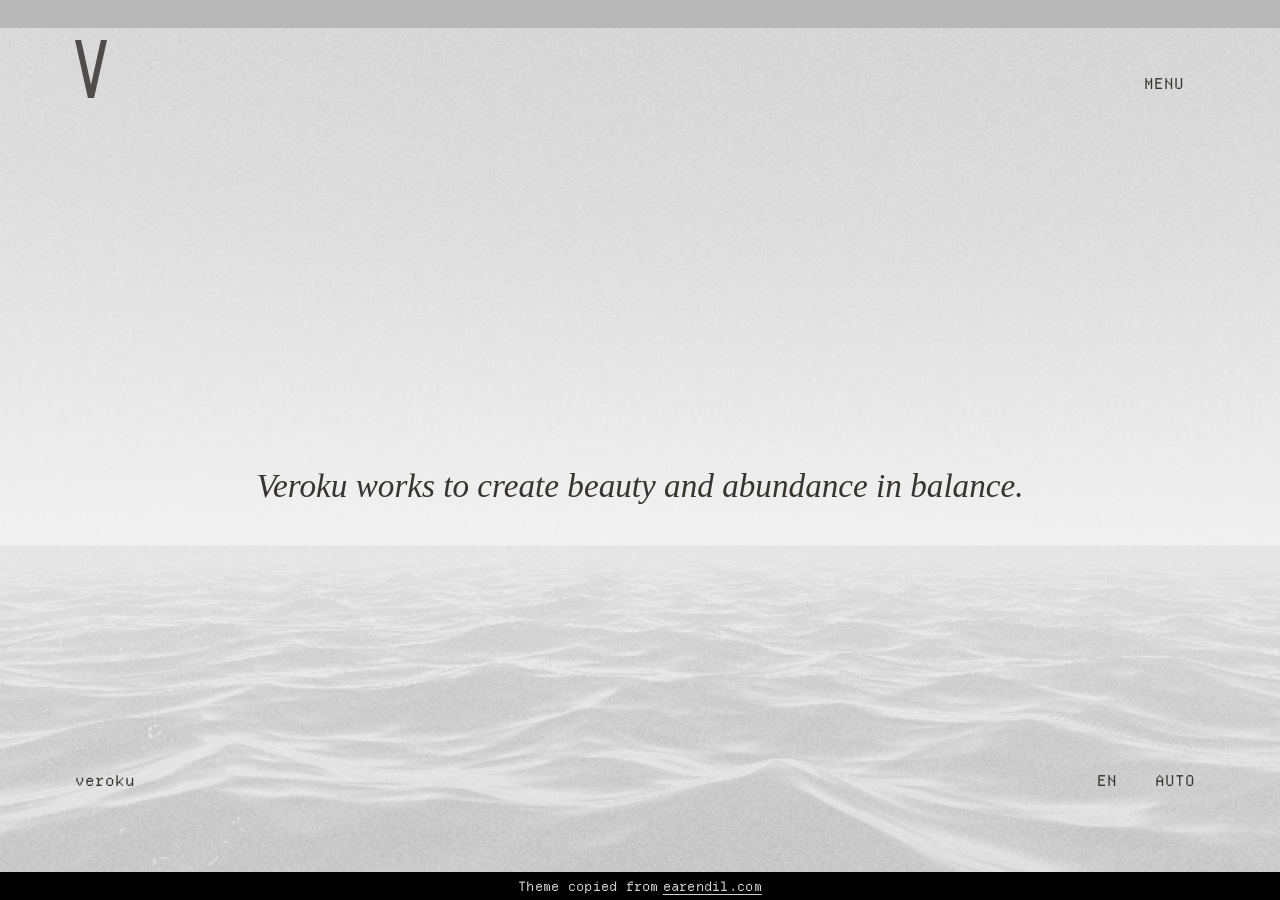
==== index.html @ 732ce43f "Veroku website, ready for veroku.net Static site built on the earendil.com theme (credited in the bo" ====
<!DOCTYPE html>
<html lang="en" dir="ltr">
<head>
  <meta charset="UTF-8">
  <meta name="viewport" content="width=device-width, initial-scale=1.0">
  
    
      
    
  

  
  
  <title>Veroku</title>
  

  
  
  
  
  <meta name="description" content="Veroku, denge içerisinde güzellik ve bolluk oluşturmaya çalışır.">

  <!-- Open Graph -->
  <meta property="og:type" content="website">
  <meta property="og:site_name" content="Veroku">
  <meta property="og:title" content="Veroku">
  <meta property="og:description" content="Veroku, denge içerisinde güzellik ve bolluk oluşturmaya çalışır.">
  <meta property="og:url" content="https:&#x2f;&#x2f;veroku.net&#x2f;">
  

  <!-- Twitter Card -->
  <meta name="twitter:card" content="summary">
  <meta name="twitter:title" content="Veroku">
  <meta name="twitter:description" content="Veroku, denge içerisinde güzellik ve bolluk oluşturmaya çalışır.">
  <link rel="icon" type="image/x-icon" sizes="16x16 32x32" href="/static/favicon/favicon.ico">
  <link rel="icon" type="image/svg+xml" sizes="any" href="/static/favicon/square.svg">
  <link rel="icon" type="image/x-icon" sizes="16x16 32x32" media="(prefers-color-scheme: dark)" href="/static/favicon/favicon-dark.ico">
  <link rel="apple-touch-icon" sizes="180x180" href="/static/favicon/apple-touch-icon.png">
  <link rel="preload" href="/static/fonts/DepartureMono-Regular.woff2" as="font" type="font/woff2" crossorigin>
  <link rel="stylesheet" href="/static/fonts/departure-mono.css">
  <link rel="stylesheet" href="/static/styles.css">
  <link rel="preload" href="/static/paper.png" as="image">
  <link rel="preload" href="/static/paper-dark.png" as="image">
</head>
<body hx-boost="true" hx-ext="head-support" hx-select="div.page" hx-target="div.page" hx-swap="outerHTML swap:220ms" class="">
  <!-- Paint the white source logo with the shared light-theme text color. -->
  <svg class="svg-definitions" width="0" height="0" aria-hidden="true" focusable="false">
    <defs>
      <filter id="logo-day-color" color-interpolation-filters="sRGB">
        <feFlood flood-color="var(--color-text-day)" result="day-color"></feFlood>
        <feComposite in="day-color" in2="SourceAlpha" operator="in"></feComposite>
      </filter>
    </defs>
  </svg>

  <!-- Background layer -->
  <canvas id="canvas"></canvas>
  
  <!-- Shared frame for page content and the four pieces of site chrome. -->
  <div class="site-frame">
    <header class="site-header">
      <a href="/" class="center-logo" dir="ltr">
        <img class="main-logo" id="logo" src="/static/veroku-mark.svg" alt="Veroku">
      </a>

      <nav class="top-nav" dir="ltr" data-site-menu aria-label="Primary navigation" data-i18n-aria="common.aria.primaryNav">
        <div class="menu-trigger">
          <button class="menu-trigger-toggle" type="button" aria-expanded="false" aria-controls="site-menu-links" aria-label="Open menu" data-i18n-aria="common.aria.openMenu">
            <span class="menu-label" data-i18n="common.nav.menu">MENU</span>
          </button>
        </div>
        <div class="menu-links" id="site-menu-links" hidden>
          <div class="menu-link-group">
            <a class="nav-link" href="/purpose/" data-i18n="common.nav.purpose">Mission</a>
            <a class="nav-link" href="/values/" data-i18n="common.nav.values">Values</a>
          </div>
        </div>
      </nav>
    </header>

    <!-- Page content layer -->
    <div class="page" hx-history-elt data-page-type="home">
      
  <section class="home-hero" aria-label="Veroku hero" data-i18n-aria="common.aria.hero">
    <p class="home-hero-text" data-i18n="common.home.tagline">Veroku works to create beauty and abundance in balance.</p>
  </section>

    </div>

    <footer class="site-footer-bar">
      <div id="site-footer" dir="ltr" data-i18n="common.site.footer">veroku</div>

      <div class="bottom-controls" dir="ltr">
        <div id="lang-picker" class="lang-picker">
          <button id="lang-toggle" type="button" aria-label="Change language" data-i18n-aria="common.aria.changeLanguage" aria-expanded="false" aria-haspopup="listbox">
            <span class="lang-current">EN</span>
          </button>
          <ul id="lang-menu" class="lang-menu" role="listbox" aria-label="Select language" data-i18n-aria="common.aria.selectLanguage" hidden></ul>
        </div>
        <button id="theme-toggle" type="button" aria-label="Toggle color theme"><span class="value"></span></button>
      </div>
    </footer>
  </div>

  <div class="theme-credit" dir="ltr">Theme copied from <a href="https://earendil.com" target="_blank" rel="noopener noreferrer">earendil.com</a></div>

  <script src="/static/htmx-bundle.min.js"></script>
  <script>
    htmx.config.scrollIntoViewOnBoost = false;

    function htmxFallbackToNative(evt) {
      var path = evt.detail?.pathInfo?.requestPath || evt.detail?.requestConfig?.path;
      if (path) {
        window.location.href = path;
      }
    }

    htmx.on('htmx:sendError', htmxFallbackToNative);
    htmx.on('htmx:swapError', htmxFallbackToNative);
    htmx.on('htmx:responseError', htmxFallbackToNative);

    var isContentPageSwap = false;

    // htmx swaps DOM but does not restore scroll on back/forward, so a blanket
    // scrollTo(0,0) on every swap would yank a reader from the middle of a long
    // post back to the top when they press Back. Remember each page's scroll
    // offset and restore it on history-driven swaps; forward navigation resets
    // to the top.
    var scrollMemory = {};
    var pendingHistoryPath = null;

    function pathKey(url) {
      try { return new URL(url, location.href).pathname; }
      catch (err) { return url; }
    }

    function captureScroll() {
      scrollMemory[pathKey(window.location.href)] = window.scrollY;
    }

    function responseHasContentPage(response) {
      if (typeof response !== 'string') return false;
      var responseDocument = new DOMParser().parseFromString(response, 'text/html');
      return !!responseDocument.querySelector('.content-page');
    }

    function configurePageSwap(response, swapDetail) {
      var currentPage = document.querySelector('.page');
      isContentPageSwap = !!(
        currentPage &&
        currentPage.querySelector('.content-page') &&
        responseHasContentPage(response)
      );

      // During content-to-content navigation, only the content surface fades.
      // The page itself stays opaque so its background veil never flashes out.
      document.body.classList.toggle('content-page-swap', isContentPageSwap);

      if (isContentPageSwap && swapDetail) {
        swapDetail.swapOverride = 'outerHTML swap:150ms';
      }

      if (currentPage) {
        currentPage.classList.add('is-leaving');
      }
    }

    htmx.on('htmx:beforeSwap', function(event) {
      captureScroll();
      pendingHistoryPath = null;
      document.body.classList.add('skip-intro');
      configurePageSwap(event.detail.serverResponse, event.detail);
    });

    // History restores bypass beforeSwap, so apply the same content-page check.
    htmx.on('htmx:historyCacheHit', function(event) {
      captureScroll();
      pendingHistoryPath = pathKey(event.detail.path);
      configurePageSwap(event.detail.item && event.detail.item.content);
    });

    htmx.on('htmx:historyCacheMissLoad', function(event) {
      captureScroll();
      pendingHistoryPath = pathKey(event.detail.path);
      configurePageSwap(event.detail.response);
    });

    htmx.on('htmx:afterSwap', function() {
      var historyPath = pendingHistoryPath;
      pendingHistoryPath = null;
      if (historyPath !== null) {
        window.scrollTo(0, scrollMemory[historyPath] || 0);
      } else {
        window.scrollTo(0, 0);
      }
    });

    htmx.on('htmx:afterSettle', function() {
      var nextPage = document.querySelector('.page');
      if (nextPage) {
        nextPage.classList.remove('is-leaving');
        if (isContentPageSwap) {
          nextPage.classList.remove('is-entering');
          nextPage.classList.add('is-content-entering');
          nextPage.addEventListener('animationend', function(event) {
            if (event.target.closest('.content-surface') && event.animationName === 'contentPageEnter') {
              nextPage.classList.remove('is-content-entering');
            }
          });
        } else {
          nextPage.classList.remove('is-content-entering');
          nextPage.classList.add('is-entering');
          nextPage.addEventListener('animationend', function(event) {
            if (event.target === nextPage && event.animationName === 'pageEnter') {
              nextPage.classList.remove('is-entering');
            }
          });
        }
      }
      document.body.classList.remove('content-page-swap');
      if (window.i18n) {
        window.i18n.updateDOM();
      }
    });
  </script>
  <script src="/static/purify.min.js"></script>
  <script src="/static/i18n.js"></script>
  <script src="/static/script.js"></script>
</body>
</html>
---- static/fonts/departure-mono.css ----
/* Departure Mono Font */
@font-face {
  font-family: 'Departure Mono';
  src: url('/static/fonts/DepartureMono-Regular.woff2') format('woff2'),
       url('/static/fonts/DepartureMono-Regular.woff') format('woff'),
       url('/static/fonts/DepartureMono-Regular.otf') format('opentype');
  font-weight: 400;
  font-style: normal;
  font-display: swap;
}
---- static/styles.css ----
/* ==========================================================================
   Z-INDEX LAYERS
   0   - Canvas background
   10  - Center logo (behind page content)
   100 - Page content
   200 - Chrome (nav, footer, controls)
   210 - Dropdowns (lang menu)
   ========================================================================== */

* { margin: 0; padding: 0; }

:root {
  --mono-font: 'Departure Mono', 'SFMono-Regular', ui-monospace, monospace;
  --serif-font: Georgia, 'Times New Roman', serif;

  /* Primitive type scale. Components consume these shared steps instead of
     introducing page-specific pixel sizes. */
  --font-size-xs: 0.8125rem;
  --font-size-sm: 0.9375rem;
  --font-size-md: 1.0625rem;
  --font-size-lg: 1.25rem;
  --font-size-xl: 1.375rem;
  --font-size-2xl: 1.625rem;
  --font-size-3xl: 2.25rem;

  /* Semantic roles. Reading and display text scale continuously; interface
     and form text stay stable across viewport breakpoints. */
  --text-ui: var(--font-size-sm);
  --text-meta: var(--font-size-sm);
  --text-form: var(--font-size-sm);
  --text-body: var(--font-size-sm);
  --text-reading: clamp(1.125rem, 1.05rem + 0.375vw, 1.25rem);
  --text-title: var(--font-size-lg);
  --text-hero: clamp(1.25rem, 0.875rem + 1.5vw, 2.5rem);
  --leading-ui: 1.25;
  --leading-body: 1.6;
  --leading-tight: 1.15;

  /* The shader's home camera puts the horizon 39.4309% of the canvas height
     above its bottom edge. JavaScript replaces this fallback with the exact
     rendered pixel position and keeps it in sync while the camera moves. */
  --scene-horizon-from-bottom: 39.4309vh;
  --hero-horizon-gap: 2.5rem;

  --theme-transition-duration: 900ms;
  /* Exactly matches the shader's smoothstep easing. */
  --theme-transition-easing: cubic-bezier(0.333333, 0, 0.666667, 1);

  /* One responsive frame controls every outer alignment. Components should
     consume these tokens rather than introducing their own viewport offsets. */
  --frame-inline: 75px;
  --frame-block: 75px;
  --frame-content-top: calc(var(--frame-block) + 76px);
  --frame-content-bottom: calc(var(--frame-block) + 100px);
  --frame-chrome-fade: 40px;
  --chrome-surface: 250, 249, 246;
  --color-text-day: #353431;
}

@property --page-veil-r {
  syntax: '<number>';
  inherits: true;
  initial-value: 250;
}

@property --page-veil-g {
  syntax: '<number>';
  inherits: true;
  initial-value: 249;
}

@property --page-veil-b {
  syntax: '<number>';
  inherits: true;
  initial-value: 246;
}

@supports (height: 100dvh) {
  :root {
    --scene-horizon-from-bottom: 39.4309dvh;
  }
}

html, body {
  cursor: auto;
  background: #b8b8b8;
}

html {
  font-size: 100%;
  -webkit-text-size-adjust: 100%;
  text-size-adjust: 100%;
  overflow-x: hidden;
  overflow-x: clip;
}

body {
  min-height: 100vh;
  min-height: 100dvh;
  overflow-x: hidden;
  overflow-x: clip;
  font-family: var(--mono-font);
  font-size: var(--text-body);
  line-height: var(--leading-body);
}

.theme-night, .theme-night body {
  background: #1a1a1a;
}

.svg-definitions {
  position: absolute;
  overflow: hidden;
  pointer-events: none;
}

a {
  cursor: pointer;
}

a:hover {
  cursor: pointer;
}

.theme-night a {
  cursor: pointer;
}

.theme-night a:hover {
  cursor: pointer;
}

/* ==========================================================================
   LAYER 0: Canvas Background
   ========================================================================== */

/* Scoped to the shader canvas: other canvases (like the terminal recording
   player's) must not become hidden, fixed, full-viewport layers. */
#canvas {
  display: block;
  width: 100vw;
  height: 100vh;
  position: fixed;
  top: 0;
  left: 0;
  z-index: 0;
  image-rendering: auto;
  opacity: 0;
  transition: opacity 1000ms ease;
}

@supports (height: 100dvh) {
  #canvas {
    height: 100dvh;
  }
}

#canvas.shader-ready {
  opacity: 1; 
}

/* ==========================================================================
   SHARED SITE FRAME
   The page and both chrome rows share one parent and one set of gutters.
   ========================================================================== */

.site-frame {
  position: relative;
  min-height: 100vh;
  min-height: 100dvh;
  display: flex;
  flex-direction: column;
}

.site-header,
.site-footer-bar {
  direction: ltr;
  z-index: 200;
  box-sizing: border-box;
  display: flex;
  justify-content: flex-start;
  pointer-events: none;
}

.site-header {
  position: fixed;
  top: 0;
  left: 0;
  right: 0;
  align-items: flex-start;
  padding: var(--frame-block) var(--frame-inline) 0;
}

.site-footer-bar {
  position: fixed;
  bottom: 0;
  left: 0;
  right: 0;
  width: 100%;
  flex: 0 0 auto;
  align-items: center;
  padding: 0 var(--frame-inline) var(--frame-block);
}

.site-header > *,
.site-footer-bar > * {
  pointer-events: auto;
}

.site-header > .top-nav,
.site-footer-bar > .bottom-controls {
  margin-left: auto;
}

/* ==========================================================================
   LAYER 10: Center Logo
   ========================================================================== */

.center-logo {
  position: fixed;
  left: 50%;
  top: 50%;
  transform: translate(-50%, -50%);
  z-index: 10;
  display: block;
  text-decoration: none;
}

.main-logo {
  display: block;
  /* The centered lockup used to be wider than the emblem. Preserve roughly
     the same visual height now that every page uses the emblem-only asset. */
  width: 125px;
  max-width: 27vw;
  opacity: 0;
  transition: opacity 0.35s ease, filter 0.48s ease;
}

.loaded .main-logo,
.skip-intro .main-logo {
  opacity: 0.85;
}

body:has(.page[data-page-type="home"]) .center-logo,
body:has(.page[data-page-type="corner-logo"]) .center-logo {
  position: static;
  transform: none;
  flex: 0 0 auto;
  /* Optical exception: center the tall emblem on the first navigation row. */
  margin-block-start: -35px;
}

body:has(.page[data-page-type="home"]) .main-logo,
body:has(.page[data-page-type="corner-logo"]) .main-logo {
  /* The emblem SVG has a tight viewBox, so its visible edge is the frame edge. */
  width: 32px;
  max-width: none;
}

/* ==========================================================================
   LAYER 100: Page Content
   ========================================================================== */

.page {
  position: relative;
  z-index: 100;
  flex: 1 0 auto;
  opacity: 1;
  transition: opacity 0.52s ease;
}

.page[data-page-type="home"] {
  display: flex;
  flex-direction: column;
}

.page.is-leaving {
  opacity: 0;
  transition-duration: 0.22s;
  transition-timing-function: ease-out;
}

.page.htmx-settling {
  opacity: 0;
  transition: none;
}

.page.is-entering {
  transition: none;
  animation: pageEnter 0.52s ease both;
}

/* Between content pages, keep the page veil fully present and transition only
   the readable content. This prevents the background from flashing away. */
body.content-page-swap .page,
body.content-page-swap .page.is-leaving,
body.content-page-swap .page.htmx-settling {
  opacity: 1;
  transition: none;
  animation: none;
}

body.content-page-swap .page.is-leaving .content-surface {
  opacity: 0;
  transition: opacity 0.15s ease-out;
}

body.content-page-swap .page.htmx-settling .content-surface {
  opacity: 0;
  transition: none;
}

.page.is-content-entering .content-surface {
  animation: contentPageEnter 0.3s ease both;
}

@keyframes pageEnter {
  from { opacity: 0; }
  to { opacity: 1; }
}

@keyframes contentPageEnter {
  from { opacity: 0; }
  to { opacity: 1; }
}

/* Full document pages. The fixed veil belongs to the page rather than a
   floating card, so content uses the browser's normal scroll flow. */
.content-page {
  --page-veil-r: 250;
  --page-veil-g: 249;
  --page-veil-b: 246;
  --page-veil: var(--page-veil-r), var(--page-veil-g), var(--page-veil-b);
  position: relative;
  isolation: isolate;
  box-sizing: border-box;
  padding: var(--frame-content-top) var(--frame-inline) var(--frame-content-bottom);
  color: var(--color-text-day);
  text-shadow: none;
}

.content-page::before {
  content: "";
  position: fixed;
  inset: 0;
  z-index: -1;
  pointer-events: none;
  background: radial-gradient(
    ellipse 72% 115% at 50% 48%,
    rgba(var(--page-veil), 0.985) 0%,
    rgba(var(--page-veil), 0.985) 45%,
    rgba(var(--page-veil), 0.96) 54%,
    rgba(var(--page-veil), 0.68) 67%,
    rgba(var(--page-veil), 0.28) 80%,
    rgba(var(--page-veil), 0) 96%
  );
}

.theme-night .content-page {
  --page-veil-r: 46;
  --page-veil-g: 45;
  --page-veil-b: 43;
  color: #fff;
}

/* Theme changes use the same 900ms smoothstep as the WebGL background. The
   registered RGB channels let the radial veil interpolate without changing
   its opacity or shape midway through the transition. */
body.theme-transition-ready .content-page {
  transition:
    color var(--theme-transition-duration) var(--theme-transition-easing),
    --page-veil-r var(--theme-transition-duration) var(--theme-transition-easing),
    --page-veil-g var(--theme-transition-duration) var(--theme-transition-easing),
    --page-veil-b var(--theme-transition-duration) var(--theme-transition-easing);
}

.content-surface {
  width: min(100%, 760px);
  margin: 0 auto;
  font-family: var(--mono-font);
  font-size: var(--text-body);
  line-height: var(--leading-body);
}

.page--prose .content-surface {
  width: min(100%, 760px);
}

.page--post-detail .content-surface {
  width: min(100%, 760px);
}

.visually-hidden {
  position: absolute !important;
  width: 1px !important;
  height: 1px !important;
  padding: 0 !important;
  margin: -1px !important;
  overflow: hidden !important;
  clip: rect(0, 0, 0, 0) !important;
  white-space: nowrap !important;
  border: 0 !important;
}

@media (prefers-reduced-motion: reduce) {
  .page,
  .page.is-leaving,
  body.content-page-swap .page.is-leaving .content-surface,
  body.theme-transition-ready .content-page {
    transition-duration: 0.01ms;
  }

  .page.is-entering,
  .page.is-content-entering .content-surface {
    animation-duration: 0.01ms;
  }
}

body:has(.content-page) .center-logo {
  z-index: 200;
}

body:not(.theme-night):has(.content-page) :is(.nav-link, .menu-label, #site-footer, #theme-toggle, #lang-toggle) {
  color: var(--color-text-day);
  text-shadow: none;
}

body.theme-night:has(.content-page) :is(.nav-link, .menu-label, #site-footer, #theme-toggle, #lang-toggle) {
  color: #fff;
  text-shadow: none;
}

html :is(.nav-link, .menu-label, #site-footer, #theme-toggle, #lang-toggle) {
  transition-duration: 0.52s;
  transition-timing-function: ease;
}

body:not(.theme-night):has(.content-page) {
  cursor: auto;
}

body:not(.theme-night):has(.content-page) :is(a, button, summary) {
  cursor: pointer;
}

body.theme-night:has(.content-page) {
  cursor: auto;
}

body.theme-night:has(.content-page) :is(a, button, summary) {
  cursor: pointer;
}

body:not(.theme-night) .main-logo {
  filter: url('#logo-day-color');
}

body:not(.theme-night) :is(.nav-link, .menu-label, #site-footer, #theme-toggle, #lang-toggle) {
  color: var(--color-text-day);
  text-shadow: none;
}

body:not(.theme-night) .menu-trigger-toggle,
body:not(.theme-night) :is(.nav-link, .menu-trigger-toggle, #theme-toggle, #lang-toggle):hover {
  color: var(--color-text-day);
}

body:not(.theme-night):has(.content-page) .top-nav.has-overlap-backdrop .nav-link {
  color: var(--color-text-day);
  text-shadow: none;
}

.home-hero {
  position: relative;
  flex: 1 0 auto;
  box-sizing: border-box;
  text-align: center;
  color: rgba(255, 255, 255, 0.95);
}

.home-hero-text {
  position: absolute;
  inset-inline: var(--frame-inline);
  /* Anchor the text's lower edge above the WebGL horizon. As translations or
     type sizes change, the text grows upward without changing this distance. */
  bottom: calc(var(--scene-horizon-from-bottom) + var(--hero-horizon-gap));
  margin: 0;
  font-family: var(--serif-font);
  font-size: var(--text-hero);
  line-height: var(--leading-tight);
  font-style: italic;
  font-weight: 400;
  text-wrap: balance;
}

.home-hero-open-clause {
  white-space: nowrap;
}

.home-hero-tail-clause {
  display: inline-block;
  max-width: 100%;
  vertical-align: baseline;
}

.home-hero-link,
.home-hero-open {
  position: relative;
  display: inline-block;
  --hero-star-size: 15px;
  --hero-star-gap: 3px;
  text-decoration-line: underline;
  text-decoration-style: dotted;
  text-decoration-thickness: 0.03em;
  text-underline-offset: 0.08em;
}

.home-hero-link,
.home-hero-open {
  color: inherit;
  text-shadow: none;
  cursor: pointer;
}

.home-hero-link:hover,
.home-hero-open:hover {
  color: inherit;
  text-decoration: none;
  text-shadow: none;
  cursor: pointer;
}

body:not(.theme-night) .home-hero {
  color: var(--color-text-day);
  text-shadow: none;
}

.theme-night .home-hero-link,
.theme-night .home-hero-open {
  cursor: pointer;
}

.theme-night .home-hero-link:hover,
.theme-night .home-hero-open:hover {
  cursor: pointer;
}

.home-hero-link::before,
.home-hero-open::after {
  content: "";
  position: absolute;
  left: 50%;
  width: var(--hero-star-size);
  height: var(--hero-star-size);
  transform: translateX(-50%);
  transform-origin: center;
  background: url('/static/cursor-light.svg') center/contain no-repeat;
  pointer-events: none;
  opacity: 0;
  transition: opacity 0.2s ease;
}

body:not(.theme-night) .home-hero-link::before,
body:not(.theme-night) .home-hero-open::after {
  background-image: url('/static/cursor-dark.svg');
}

.home-hero-link::before {
  top: calc(-1 * (var(--hero-star-size) + var(--hero-star-gap)));
}

.home-hero-open::after {
  bottom: calc(-1 * (var(--hero-star-size) + var(--hero-star-gap)) + 4px);
}

.home-hero-link:hover::before,
.home-hero-open:hover::after {
  opacity: 1;
  animation: heroWordStarSpin 0.85s linear infinite;
}

@keyframes heroWordStarSpin {
  from {
    transform: translateX(-50%) rotate(0deg);
  }
  to {
    transform: translateX(-50%) rotate(360deg);
  }
}

@media (prefers-reduced-motion: reduce) {
  .home-hero-link:hover::before,
  .home-hero-open:hover::after {
    animation: none;
  }
}

/* ==========================================================================
   LAYER 200: Chrome (Nav, Footer, Controls)
   ========================================================================== */

/* Top Navigation */
.top-nav {
  position: relative;
  z-index: 200;
  display: flex;
  flex-direction: column;
  align-items: flex-end;
  gap: 8px;
  opacity: 1;
}

.top-nav.has-overlap-backdrop {
  z-index: 260;
}

.top-nav.has-overlap-backdrop::before {
  content: "";
  position: absolute;
  inset: -10px -20px -12px;
  border: 1px solid rgba(95, 95, 95, 0.75);
  border-radius: 4px;
  pointer-events: none;
  z-index: -1;
  background:
    radial-gradient(circle at 14% 18%, rgba(175, 175, 175, 0.2) 0 1px, transparent 1.8px),
    radial-gradient(circle at 72% 24%, rgba(165, 165, 165, 0.18) 0 1px, transparent 1.8px),
    radial-gradient(circle at 40% 66%, rgba(185, 185, 185, 0.16) 0 1px, transparent 1.8px),
    radial-gradient(circle at 86% 78%, rgba(170, 170, 170, 0.2) 0 1px, transparent 1.8px),
    linear-gradient(rgba(58, 58, 58, 0.98), rgba(58, 58, 58, 0.98)),
    url('/static/paper-dark.png') center/220px 220px;
  background-size: 220px 220px, 220px 220px, 220px 220px, 220px 220px, auto, 220px 220px;
  background-repeat: repeat;
}

.menu-trigger {
  position: relative;
  z-index: 3;
  display: inline-flex;
  align-items: center;
}

.menu-trigger-toggle {
  appearance: none;
  border: 0;
  background: transparent;
  padding: 0;
  margin: 0;
  display: inline-flex;
  align-items: center;
  color: rgba(255, 255, 255, 0.95);
  cursor: pointer;
}

.menu-label {
  display: inline-block;
  font-family: var(--mono-font);
  font-size: var(--text-ui);
  line-height: var(--leading-ui);
  letter-spacing: 0;
  text-transform: uppercase;
  color: inherit;
  transition: color 0.2s ease;
}

.menu-trigger-toggle:hover {
  color: #fff;
}

body:not(.theme-night) .menu-trigger-toggle:hover,
body:not(.theme-night) .top-nav.is-open .menu-trigger-toggle {
  color: var(--color-text-day);
  text-shadow: none;
}

.menu-links {
  display: flex;
  flex-direction: column;
  align-items: flex-end;
  gap: 8px;
}

.menu-links[hidden] {
  display: none;
}

.menu-link-group {
  display: flex;
  flex-direction: column;
  align-items: flex-end;
  gap: 8px;
}

.menu-link-group--external {
  margin-top: 12px;
}

.nav-link {
  font-family: var(--mono-font);
  font-size: var(--text-ui);
  line-height: var(--leading-ui);
  text-transform: uppercase;
  letter-spacing: 0;
  color: rgba(255, 255, 255, 0.95);
  text-decoration: none;
  text-shadow: none;
  transition: color 0.2s ease;
  cursor: pointer;
  display: inline-flex;
  align-items: center;
  gap: 6px;
}

.nav-link::after {
  content: "";
  width: 15px;
  height: 15px;
  background: url('/static/cursor-light.svg') center/contain no-repeat;
  transform-origin: center;
  flex: 0 0 auto;
  opacity: 0;
  transition: opacity 0.2s ease;
}

.nav-link:hover {
  color: #fff;
  text-decoration-line: underline;
  text-decoration-style: dotted;
  text-decoration-thickness: 0.06em;
  text-underline-offset: 0.14em;
  text-shadow: none;
  cursor: pointer;
}

body:not(.theme-night) .nav-link::after {
  background-image: url('/static/cursor-dark.svg');
}

.nav-link:hover::after {
  opacity: 1;
  animation: navLinkStarSpin 1.15s linear infinite;
}

@keyframes navLinkStarSpin {
  from {
    transform: rotate(0deg);
  }
  to {
    transform: rotate(360deg);
  }
}

@media (prefers-reduced-motion: reduce) {
  .nav-link:hover::after,
  .page--prose .letter-body a.join-role__apply:hover::after,
  .content-page .letter-body a.posts-action-link:hover::after,
  .page--values .disclosure-summary:is(:hover, :focus-visible)::after,
  .posts-list a:is(:hover, :focus-visible) .post-name::after {
    animation: none;
  }
}

.theme-night .nav-link,
.theme-night .menu-trigger-toggle {
  cursor: pointer;
}

.theme-night .nav-link:hover,
.theme-night .menu-trigger-toggle:hover {
  cursor: pointer;
}

/* Footer */
#site-footer {
  position: relative;
  z-index: 200;
  color: rgba(255, 255, 255, 0.95);
  font-family: var(--mono-font);
  font-size: var(--text-ui);
  line-height: var(--leading-ui);
}

/* Bottom Controls */
.bottom-controls {
  position: relative;
  z-index: 200;
  display: flex;
  align-items: center;
  gap: 16px;
}

#theme-toggle {
  border: 0;
  background: none;
  color: rgba(255, 255, 255, 0.95);
  font-family: var(--mono-font);
  font-size: var(--text-ui);
  line-height: var(--leading-ui);
  padding: 6px 10px;
  cursor: pointer;
  transition: color 0.2s ease;
}

#theme-toggle:hover {
  color: #fff;
  cursor: pointer;
}

.theme-night #theme-toggle {
  cursor: pointer;
}

.theme-night #theme-toggle:hover {
  cursor: pointer;
}

#theme-toggle .value {
  margin-inline-start: 0.15em;
}

/* Language Picker */
.lang-picker {
  position: relative;
  z-index: 220;
  pointer-events: auto;
}

#lang-toggle {
  border: 0;
  background: none;
  color: rgba(255, 255, 255, 0.95);
  font-family: var(--mono-font);
  font-size: var(--text-ui);
  line-height: var(--leading-ui);
  padding: 6px 10px;
  cursor: pointer;
  transition: color 0.2s ease;
  position: relative;
  z-index: 221;
  pointer-events: auto;
}

#lang-toggle:hover {
  color: #fff;
  cursor: pointer;
}

.theme-night #lang-toggle {
  cursor: pointer;
}

.theme-night #lang-toggle:hover {
  cursor: pointer;
}

/* ==========================================================================
   LAYER 210: Dropdowns
   ========================================================================== */

.lang-menu {
  position: absolute;
  bottom: 100%;
  right: 0;
  margin-bottom: 8px;
  z-index: 230;
  background: rgba(30, 30, 30, 0.95);
  backdrop-filter: blur(10px);
  border: 1px solid rgba(255, 255, 255, 0.15);
  border-radius: 4px;
  list-style: none;
  padding: 6px 0;
  min-width: 160px;
  max-height: 320px;
  overflow-y: auto;
  box-shadow: 0 8px 32px rgba(0, 0, 0, 0.4);
  opacity: 0;
  transform: translateY(8px);
  transition: opacity 0.2s ease, transform 0.2s ease;
  pointer-events: none;
}

.lang-menu:not([hidden]) {
  opacity: 1;
  transform: translateY(0);
  pointer-events: auto;
}

.lang-menu::-webkit-scrollbar {
  width: 6px;
}

.lang-menu::-webkit-scrollbar-track {
  background: transparent;
}

.lang-menu::-webkit-scrollbar-thumb {
  background: rgba(255, 255, 255, 0.2);
  border-radius: 3px;
}

.lang-menu li {
  padding: 0;
  margin: 0;
}

.lang-menu button {
  width: 100%;
  border: 0;
  background: none;
  color: rgba(255, 255, 255, 0.8);
  font-family: var(--mono-font);
  font-size: var(--text-ui);
  line-height: 1.4;
  padding: 8px 16px;
  text-align: start;
  cursor: pointer;
  transition: background 0.15s ease, color 0.15s ease;
  display: grid;
  grid-template-columns: minmax(0, 1fr) 1.2em auto;
  align-items: center;
  column-gap: 12px;
}

.lang-menu button:hover {
  background: rgba(255, 255, 255, 0.1);
  color: rgba(255, 255, 255, 1);
}

.lang-menu button[aria-selected="true"] {
  color: rgba(255, 255, 255, 1);
}

.lang-menu .lang-check {
  width: 1.2em;
  text-align: center;
  font-size: var(--font-size-xs);
  opacity: 0;
}

.lang-menu button[aria-selected="true"] .lang-check {
  opacity: 0.7;
}

.lang-menu .lang-code {
  opacity: 0.5;
  font-size: var(--font-size-xs);
  text-transform: uppercase;
}

/* ==========================================================================
   Letter Content Styles
   ========================================================================== */

.email-meta {
  display: grid;
  grid-template-columns: max-content minmax(0, 1fr);
  column-gap: 1ch;
  align-items: baseline;
  margin-bottom: 24px;
  font-size: var(--text-meta);
  line-height: 1.5;
}

.email-meta p {
  display: contents;
}

.email-meta-key,
.email-meta-value {
  min-width: 0;
  line-height: 1.5;
}

.email-meta-key {
  opacity: 0.6;
}

.email-meta-value {
  overflow-wrap: anywhere;
}

.email-meta a {
  color: inherit;
  text-decoration: none;
  cursor: pointer;
}

.theme-night .email-meta a {
  cursor: pointer;
}

.email-meta a:hover,
.theme-night .email-meta a:hover {
  color: #fff;
}

.email-meta + .letter-body {
  font-family: var(--serif-font);
  font-size: var(--text-reading);
  line-height: var(--leading-body);
  font-weight: 400;
}

.email-meta + .letter-body em,
.email-meta + .letter-body i {
  font-style: italic;
  font-weight: 400;
}

.email-meta + .letter-body strong,
.email-meta + .letter-body b,
.email-meta + .letter-body a {
  font-weight: 700;
}

/* These letter defaults live in :where() so they carry zero specificity and
   .prose (imported above) can override them on markdown-rendered bodies. */
:where(.letter-body) p {
  margin-bottom: 20px;
}

:where(.letter-body) ul,
:where(.letter-body) ol {
  list-style: none;
  padding-inline-start: 0;
  margin: 20px 0;
}

:where(.letter-body) li {
  position: relative;
  padding-inline-start: 1.4em;
  margin: 6px 0;
}

:where(.letter-body) li::before {
  content: "•";
  position: absolute;
  inset-inline-start: 0;
}

.posts-list li {
  padding-inline-start: 0;
}

.posts-list li::before {
  content: none;
}

.posts-title {
  font-weight: 700;
  margin-bottom: 18px;
}

.posts-action-link {
  text-transform: uppercase;
}

.post-date {
  font-size: var(--text-meta);
  font-weight: 400;
  color: rgba(25, 24, 22, 0.6);
}

.theme-night .post-date {
  color: rgba(240, 240, 240, 0.6);
}

.posts-list .post-name {
  margin-inline-start: 0.6em;
  font-family: var(--serif-font);
  font-size: var(--text-title);
  line-height: var(--leading-tight);
  font-style: italic;
  font-weight: 400;
}

/* Hover treatment matching the values disclosures: dotted underline on the
   title plus the spinning star. The star lives on the name's ::after so it
   follows the title text, including when it wraps below the date on mobile.
   Being an inline-block, it is not painted by the propagated underline. */
.posts-list a:is(:hover, :focus-visible) .post-name {
  text-decoration-line: underline;
  text-decoration-style: dotted;
  text-decoration-thickness: 0.06em;
  text-underline-offset: 0.14em;
}

.posts-list .post-name::after {
  content: "";
  display: inline-block;
  width: 15px;
  height: 15px;
  margin-inline-start: 8px;
  background: url('/static/cursor-light.svg') center/contain no-repeat;
  transform-origin: center;
  vertical-align: -2px;
  opacity: 0;
  transition: opacity 0.2s ease;
}

body:not(.theme-night) .posts-list .post-name::after {
  background-image: url('/static/cursor-dark.svg');
}

.posts-list a:is(:hover, :focus-visible) .post-name::after {
  opacity: 1;
  animation: navLinkStarSpin 1.15s linear infinite;
}

.letter-body a {
  color: inherit;
  text-decoration: none;
  font-weight: 700;
  cursor: pointer;
}

.theme-night .letter-body a {
  cursor: pointer;
}

.letter-body a:hover,
.theme-night .letter-body a:hover {
  color: #fff;
}

.letter-footer {
  margin-top: 28px;
  font-size: var(--text-meta);
  font-weight: 400;
  line-height: 1.5;
  color: rgba(25, 24, 22, 0.6);
}

.theme-night .letter-footer {
  color: rgba(240, 240, 240, 0.6);
}

.letter-footer a {
  color: inherit;
  text-decoration: none;
  cursor: pointer;
}

.theme-night .letter-footer a {
  cursor: pointer;
}

.letter-footer a:hover,
.theme-night .letter-footer a:hover {
  color: #fff;
}

/* ==========================================================================
   Subscribe Form
   ========================================================================== */

.updates-form-area {
  position: relative;
  display: flex;
  flex-direction: column;
  align-items: flex-start;
  justify-content: center;
  min-height: 4em;
  margin: 24px 0;
}

[dir="rtl"] .updates-form-area {
  align-items: flex-end;
}

.updates-input-wrapper {
  position: relative;
  display: inline-flex;
  align-items: center;
  justify-content: flex-start;
  cursor: text;
}

[dir="rtl"] .updates-input-wrapper {
  justify-content: flex-end;
}

.updates-input {
  background: transparent;
  border: none;
  outline: none;
  font-family: inherit;
  font-size: var(--text-form);
  line-height: var(--leading-body);
  color: inherit;
  caret-color: rgba(25, 24, 22, 0.8);
  cursor: inherit;
  -webkit-user-select: text;
  user-select: text;
  text-align: start;
}

.updates-input.placeholder-text {
  color: rgba(25, 24, 22, 0.5);
}

.updates-input.valid-glow {
  background: linear-gradient(90deg, #fff 0%, #fff 40%, currentColor 60%, currentColor 100%);
  background-size: 300% 100%;
  background-position: 100% 0;
  background-clip: text;
  -webkit-background-clip: text;
  -webkit-text-fill-color: transparent;
  animation: text-sweep 0.72s ease forwards;
}

[dir="rtl"] .updates-input.valid-glow {
  background: linear-gradient(-90deg, #fff 0%, #fff 40%, currentColor 60%, currentColor 100%);
  background-size: 300% 100%;
  background-position: 0% 0;
  animation: text-sweep-rtl 0.72s ease forwards;
}

@keyframes text-sweep {
  from { background-position: 100% 0; }
  to { background-position: 0% 0; }
}

@keyframes text-sweep-rtl {
  from { background-position: 0% 0; }
  to { background-position: 100% 0; }
}

.updates-message.valid {
  background: linear-gradient(90deg, #fff 0%, #fff 40%, currentColor 60%, currentColor 100%);
  background-size: 300% 100%;
  background-position: 100% 0;
  background-clip: text;
  -webkit-background-clip: text;
  -webkit-text-fill-color: transparent;
  animation: text-sweep 0.72s ease forwards;
}

[dir="rtl"] .updates-message.valid {
  background: linear-gradient(-90deg, #fff 0%, #fff 40%, currentColor 60%, currentColor 100%);
  background-size: 300% 100%;
  background-position: 0% 0;
  animation: text-sweep-rtl 0.72s ease forwards;
}

.updates-measure {
  position: absolute;
  visibility: hidden;
  white-space: pre;
  font-family: inherit;
  font-size: inherit;
  line-height: 1.6;
  pointer-events: none;
}

.updates-input::selection,
.updates-input:focus::selection {
  background: rgba(25, 24, 22, 0.2);
  color: inherit;
}

.updates-enter {
  margin-inline-start: 0;
  position: relative;
  top: 2px;
  color: rgba(25, 24, 22, 0.6);
  cursor: pointer;
  transition: color 0.2s ease;
}

.updates-enter:hover {
  color: var(--color-text-day);
}

.updates-message {
  display: none;
  font-size: var(--text-form);
  font-family: inherit;
  line-height: var(--leading-body);
  color: inherit;
  margin: 0;
  white-space: nowrap;
}

.updates-message:not([hidden]) {
  display: block;
}

.theme-night .updates-input {
  caret-color: rgba(240, 240, 240, 0.8);
}

.theme-night .updates-input.placeholder-text {
  color: rgba(240, 240, 240, 0.45);
}

.theme-night .updates-enter {
  color: rgba(240, 240, 240, 0.6);
  cursor: pointer;
}

.theme-night .updates-enter:hover {
  color: rgba(240, 240, 240, 1);
}

.theme-night .updates-input.valid-glow {
  background: linear-gradient(90deg, #fff 0%, #fff 40%, currentColor 60%, currentColor 100%);
  background-size: 300% 100%;
  background-position: 100% 0;
  background-clip: text;
  -webkit-background-clip: text;
  -webkit-text-fill-color: transparent;
  animation: text-sweep 0.72s ease forwards;
}

[dir="rtl"] .theme-night .updates-input.valid-glow {
  background: linear-gradient(-90deg, #fff 0%, #fff 40%, currentColor 60%, currentColor 100%);
  background-size: 300% 100%;
  background-position: 0% 0;
  animation: text-sweep-rtl 0.72s ease forwards;
}

/* ==========================================================================
   404 Error Page
   ========================================================================== */

.error-text {
  position: fixed;
  top: 70%;
  left: 50%;
  transform: translate(-50%, -50%) translateY(20px);
  text-align: center;
  font-family: var(--mono-font);
  font-size: var(--text-body);
  line-height: 1.5;
  color: rgba(255, 255, 255, 0.9);
  text-shadow: 0 2px 8px rgba(0, 0, 0, 0.5);
  letter-spacing: 0.02em;
  z-index: 100;
  pointer-events: none;
  opacity: 0;
  transition: opacity 1s ease 2s, transform 1s ease 2s;
}

.page[data-page-type="404"] .error-text {
  opacity: 1;
  transform: translate(-50%, -50%);
}

/* ==========================================================================
   Page + Content Variants
   ========================================================================== */

.letter-body {
  text-wrap: pretty;
  orphans: 3;
  widows: 3;
}

.letter-body :is(h1, h2, h3, h4, h5, h6) {
  text-wrap: balance;
  break-after: avoid;
}

.page--prose .letter-body {
  font-family: var(--serif-font);
  font-weight: 400;
  font-size: var(--text-reading);
  line-height: var(--leading-body);
}

.page--prose .letter-body strong,
.page--prose .letter-body b,
.page--prose .letter-body a {
  font-weight: 700;
}

.join-roles {
  width: auto;
  max-width: 100%;
  border: 0;
  border-collapse: collapse;
}

.join-roles td {
  padding: 0;
  border: 0;
  vertical-align: baseline;
}

.join-role__title {
  width: min(24rem, 60vw);
}

.join-role__title em {
  display: block;
  line-height: 1.4;
}

.join-role__spacer {
  width: 10vw;
  min-width: 10vw;
}

.page--prose .letter-body a.join-role__apply,
.content-page .letter-body a.posts-action-link {
  display: inline-flex;
  align-items: center;
  gap: 6px;
  font: normal var(--font-size-xs)/var(--leading-ui) var(--mono-font);
  letter-spacing: 0;
  text-transform: uppercase;
  white-space: nowrap;
  text-decoration: none;
  transition: color 0.2s ease;
}

.page--prose .letter-body a.join-role__apply::after,
.content-page .letter-body a.posts-action-link::after {
  content: "";
  width: 15px;
  height: 15px;
  background: url('/static/cursor-light.svg') center/contain no-repeat;
  transform-origin: center;
  flex: 0 0 auto;
  opacity: 0;
  transition: opacity 0.2s ease;
}

body:not(.theme-night) .page--prose .letter-body a.join-role__apply::after,
body:not(.theme-night) .content-page .letter-body a.posts-action-link::after {
  background-image: url('/static/cursor-dark.svg');
}

.content-page.page--prose .letter-body a.join-role__apply:hover,
.content-page.page--posts .letter-body a.posts-action-link:hover {
  text-decoration-line: underline;
  text-decoration-style: dotted;
  text-decoration-thickness: 0.06em;
  text-underline-offset: 0.14em;
}

.page--prose .letter-body a.join-role__apply:hover::after,
.content-page .letter-body a.posts-action-link:hover::after {
  opacity: 1;
  animation: navLinkStarSpin 1.15s linear infinite;
}

.page--purpose .prose-subheading {
  font-weight: 600;
}

/* Indexes and forms use the stable body role. Individual post bodies receive
   the reading role from .email-meta + .letter-body above. */
.page--posts:not(.page--post-detail) .letter-body {
  font-size: var(--text-body);
  line-height: var(--leading-body);
}

.page--post-detail .post-figure {
  box-sizing: border-box;
  max-width: 100%;
  margin: 32px 0;
  overflow-x: clip;
}

.page--post-detail .post-figure img {
  display: block;
  width: 100%;
  max-width: 100%;
  height: auto;
  margin-inline: auto;
}

.page--post-detail .post-figure figcaption {
  margin-top: 8px;
  font-size: 0.85em;
  line-height: 1.35;
  opacity: 0.75;
  text-align: center;
  overflow-wrap: anywhere;
}

.section-heading {
  margin: 0 0 10px;
}

.page--values .letter-body .section-heading {
  margin-bottom: 10px;
}

.section-heading em strong {
  font-size: var(--text-title);
}

.section-heading--spaced {
  margin-top: 20px;
}

.disclosure {
  margin: 0 0 6px;
}

.disclosure-summary {
  list-style: none;
  display: flex;
  align-items: baseline;
  gap: 8px;
  color: var(--color-text-day);
  cursor: pointer;
  transition: color 0.2s ease;
}

.disclosure-summary::-webkit-details-marker {
  display: none;
}

.disclosure-summary::before {
  content: ">";
  font-family: var(--mono-font);
  font-size: var(--font-size-xs);
  line-height: 1;
  color: currentColor;
  text-shadow: none;
  transform-origin: center;
  transition: transform 0.2s ease, color 0.2s ease;
  margin-top: 3px;
}

.disclosure[open] .disclosure-summary::before {
  transform: rotate(90deg);
  color: currentColor;
}

.disclosure-summary:hover,
.disclosure[open] .disclosure-summary:hover {
  color: rgba(255, 255, 255, 0.95);
}

.disclosure-summary:hover::before,
.disclosure[open] .disclosure-summary:hover::before {
  color: rgba(255, 255, 255, 0.95);
}

.disclosure-title {
  display: block;
  font-size: var(--text-title);
  line-height: var(--leading-tight);
  font-style: italic;
  font-weight: 400;
  color: inherit;
  transition: color 0.2s ease;
}

/* Cross-browser cap-height trimming for Plantin Now Italic. Its ascent is
   0.75em, descent 0.25em, and cap height 0.682em. */
.disclosure-title::before {
  content: "";
  display: table;
  margin-bottom: -0.068em;
}

.disclosure-title::after {
  content: "";
  display: table;
  margin-top: -0.25em;
}

.page--values .letter-body .icon-list {
  margin: 6px 0 14px 20px;
  padding: 0;
  list-style: none;
}

.icon-list > li {
  margin: 0 0 3px;
  position: relative;
  padding-inline-start: 16px;
}

.icon-list--star > li::before {
  content: "✶";
  position: absolute;
  inset-inline-start: 0;
  top: 0;
  color: var(--color-text-day);
}

.theme-night .disclosure-summary {
  color: rgba(240, 240, 240, 0.8);
}

.theme-night .disclosure[open] .disclosure-summary::before {
  color: rgba(240, 240, 240, 0.8);
}

.theme-night .disclosure-summary:hover,
.theme-night .disclosure[open] .disclosure-summary:hover {
  color: rgba(255, 255, 255, 0.95);
}

.theme-night .disclosure-summary:hover::before,
.theme-night .disclosure[open] .disclosure-summary:hover::before {
  color: rgba(255, 255, 255, 0.95);
}

.theme-night .icon-list--star > li::before {
  color: rgba(240, 240, 240, 0.8);
}

/* Readable page treatment */
.content-page .letter-body a,
.content-page .email-meta a,
.content-page .letter-footer a {
  color: inherit;
  text-decoration-line: underline;
  text-decoration-style: dotted;
  text-decoration-thickness: 0.06em;
  text-underline-offset: 0.14em;
}

.content-page .letter-body a:hover,
.content-page .email-meta a:hover,
.content-page .letter-footer a:hover,
.theme-night .content-page .letter-body a:hover,
.theme-night .content-page .email-meta a:hover,
.theme-night .content-page .letter-footer a:hover {
  color: var(--color-text-day);
  text-decoration-style: solid;
}

.theme-night .content-page .letter-body a:hover,
.theme-night .content-page .email-meta a:hover,
.theme-night .content-page .letter-footer a:hover {
  color: #fff;
}

.content-page .email-meta {
  padding-bottom: 24px;
  margin-bottom: 36px;
  border-bottom: 1px solid rgba(39, 37, 34, 0.18);
}

.theme-night .content-page .email-meta {
  border-bottom-color: rgba(244, 242, 238, 0.18);
}

.page--post-detail .letter-footer {
  padding-top: 28px;
  margin-top: 48px;
  border-top: 1px solid rgba(39, 37, 34, 0.14);
}

.theme-night .page--post-detail .letter-footer {
  border-top-color: rgba(244, 242, 238, 0.14);
}

.page--posts:not(.page--post-detail) .posts-list {
  margin: 20px 0;
}

.page--posts:not(.page--post-detail) .posts-list li {
  margin: 6px 0;
}

.page--posts:not(.page--post-detail) .posts-list li > a {
  text-decoration: none;
}

@supports (grid-template-columns: subgrid) {
  .page--posts:not(.page--post-detail) .posts-list {
    display: grid;
    grid-template-columns: max-content minmax(0, 1fr);
    column-gap: 0.6em;
    row-gap: 6px;
  }

  .page--posts:not(.page--post-detail) .posts-list li,
  .page--posts:not(.page--post-detail) .posts-list li > a {
    display: grid;
    grid-column: 1 / -1;
    grid-template-columns: subgrid;
  }

  .page--posts:not(.page--post-detail) .posts-list li {
    margin: 0;
  }

  .page--posts:not(.page--post-detail) .posts-list li > a {
    align-items: baseline;
  }

  .page--posts:not(.page--post-detail) .posts-list .post-name {
    margin-inline-start: 0;
  }

  @media (max-width: 32.5em) {
    .page--posts:not(.page--post-detail) .posts-list {
      grid-template-columns: minmax(0, 1fr);
    }
  }
}

.content-page .disclosure-summary {
  color: inherit;
  cursor: pointer;
}

.page--values .disclosure-summary {
  align-items: center;
  padding-block: 7px;
  /* Follow the page's interpolated theme color directly. A second color
     transition here repeatedly restarted and made the control flash. */
  transition: none;
}

.page--values .disclosure-summary > em {
  display: contents;
}

.page--values .disclosure-summary::before {
  content: "";
  box-sizing: border-box;
  width: 7px;
  height: 7px;
  flex: 0 0 7px;
  margin-top: 0;
  border-right: 1px solid currentColor;
  border-bottom: 1px solid currentColor;
  transform: rotate(-45deg);
  transition: transform 0.2s ease;
}

.page--values .disclosure-title {
  transition: none;
}

.page--values .disclosure-summary:is(:hover, :focus-visible) .disclosure-title {
  text-decoration-line: underline;
  text-decoration-style: dotted;
  text-decoration-thickness: 0.06em;
  text-underline-offset: 0.14em;
}

/* Spinning star on hover, matching .nav-link. The summary's ::before is the
   chevron and the title's pseudo-elements trim cap height, so the star lives
   on the summary's ::after. */
.page--values .disclosure-summary::after {
  content: "";
  width: 15px;
  height: 15px;
  background: url('/static/cursor-light.svg') center/contain no-repeat;
  transform-origin: center;
  flex: 0 0 auto;
  opacity: 0;
  transition: opacity 0.2s ease;
}

body:not(.theme-night) .page--values .disclosure-summary::after {
  background-image: url('/static/cursor-dark.svg');
}

.page--values .disclosure-summary:is(:hover, :focus-visible)::after {
  opacity: 1;
  animation: navLinkStarSpin 1.15s linear infinite;
}

.content-page.page--values .disclosure[open] .disclosure-summary::before {
  color: currentColor;
  transform: rotate(45deg);
}

.content-page .disclosure-summary::before {
  color: currentColor;
  text-shadow: none;
}

.content-page .disclosure-summary:hover,
.content-page .disclosure[open] .disclosure-summary:hover,
.content-page .disclosure-summary:hover::before,
.content-page .disclosure[open] .disclosure-summary:hover::before {
  color: var(--color-text-day);
}

.theme-night .content-page .disclosure-summary {
  color: inherit;
  cursor: pointer;
}

.theme-night .content-page .disclosure-summary:hover,
.theme-night .content-page .disclosure[open] .disclosure-summary:hover,
.theme-night .content-page .disclosure-summary:hover::before,
.theme-night .content-page .disclosure[open] .disclosure-summary:hover::before {
  color: #fff;
}

@media (min-width: 801px) {
  /* Navigation links reserve room for their hover star. Match that inset so
     the MENU label and link text share the same right-hand alignment. */
  .menu-trigger-toggle {
    padding-inline-end: 21px;
  }

  /* Keep fixed footer controls outside the centered reading column on
     intermediate widths, then ease them back to the shared desktop gutter. */
  .site-footer-bar {
    padding-inline: clamp(28px, calc(50vw - 520px), var(--frame-inline));
  }
}

@media (min-width: 801px) and (max-width: 1100px) {
  .content-surface,
  .page--prose .content-surface,
  .page--post-detail .content-surface {
    width: min(680px, calc(100vw - 360px));
  }
}

/* ==========================================================================
   Utility Classes
   ========================================================================== */

.mono-bold {
  font-weight: 700;
}

.mono-light {
  font-weight: 300;
}

.mono-caps {
  text-transform: uppercase;
  letter-spacing: 0.12em;
}

.mono-spaced {
  letter-spacing: 0.3em;
}

/* ==========================================================================
   Responsive: Medium (< 800px)
   ========================================================================== */

@media (max-width: 800px) {
  :root {
    --text-hero: var(--font-size-xl);
    --hero-horizon-gap: 2rem;
    --frame-inline: 40px;
    --frame-block: 40px;
    --frame-chrome-fade: 64px;
    --frame-chrome-clearance: 20px;
    --frame-content-top: calc(var(--frame-block) + 88px);
    --frame-content-bottom: var(--frame-block);
  }

  body.mobile-menu-open {
    overflow: hidden;
  }

  .site-header {
    z-index: 220;
  }

  .site-footer-bar {
    position: relative;
    bottom: auto;
    left: auto;
    right: auto;
  }

  .top-nav {
    z-index: 300;
  }

  .top-nav.has-overlap-backdrop::before {
    display: none;
  }

  .menu-trigger {
    justify-content: flex-end;
  }

  .menu-trigger-toggle {
    min-height: 44px;
    margin: -15px -10px;
    padding: 15px 10px;
  }

  .top-nav .menu-links {
    position: fixed;
    inset: 0;
    z-index: 1;
    display: flex;
    box-sizing: border-box;
    overflow-y: auto;
    overscroll-behavior: contain;
    padding: calc(var(--frame-block) + 44px) var(--frame-inline) var(--frame-block);
    align-items: flex-end;
    gap: 8px;
    color: var(--color-text-day);
    animation: mobileMenuPanelIn 0.24s cubic-bezier(0.22, 1, 0.36, 1) both;
  }

  .top-nav .menu-links::before {
    content: "";
    position: fixed;
    inset: 0;
    z-index: 0;
    pointer-events: none;
    background-color: #faf9f6;
    background-image:
      linear-gradient(rgba(250, 249, 246, 0.97), rgba(250, 249, 246, 0.97)),
      url('/static/paper.png');
    background-size: auto, 260px 260px;
    /* The menu surface fades across the left half, then remains fully opaque
       behind the right-aligned navigation. */
    -webkit-mask-image: linear-gradient(to right, transparent 0%, #000 50%, #000 100%);
    mask-image: linear-gradient(to right, transparent 0%, #000 50%, #000 100%);
  }

  .top-nav.is-closing .menu-links {
    pointer-events: none;
    animation: mobileMenuPanelOut 0.18s ease-in both;
  }

  .theme-night .top-nav .menu-links {
    color: #fff;
  }

  .theme-night .top-nav .menu-links::before {
    background-color: #2e2d2b;
    background-image:
      linear-gradient(rgba(46, 45, 43, 0.97), rgba(46, 45, 43, 0.97)),
      url('/static/paper-dark.png');
  }

  .top-nav .menu-links[hidden] {
    display: none;
  }

  .top-nav .menu-link-group {
    position: relative;
    z-index: 1;
    width: auto;
    align-items: flex-end;
    gap: 8px;
  }

  .top-nav .menu-link-group--external {
    margin-top: 8px;
    padding-top: 0;
    border: 0;
  }

  .top-nav .nav-link {
    position: relative;
    width: max-content;
    min-width: 44px;
    min-height: 44px;
    box-sizing: border-box;
    margin: 0;
    padding: 0 0 0 16px;
    justify-content: flex-end;
    touch-action: manipulation;
    text-align: end;
    font-size: var(--text-ui);
    line-height: var(--leading-ui);
  }

  .top-nav .nav-link::after {
    position: absolute;
    inset-inline-end: calc(100% + 6px);
    pointer-events: none;
  }

  .menu-trigger-toggle:focus-visible,
  .top-nav .nav-link:focus-visible {
    outline: 2px solid Highlight;
    outline-offset: 2px;
  }

  /* On scrolling pages, the fixed header gets an opaque-to-transparent veil.
     Content remains visible as it passes underneath without colliding with
     the logo or menu. */
  body:has(.content-page) .site-header {
    padding-bottom: calc(var(--frame-chrome-fade) + var(--frame-chrome-clearance));
    background: linear-gradient(
      to bottom,
      rgba(var(--chrome-surface), 1) 0%,
      rgba(var(--chrome-surface), 1) calc(100% - var(--frame-chrome-fade)),
      rgba(var(--chrome-surface), 0) 100%
    );
  }

  .theme-night {
    --chrome-surface: 46, 45, 43;
  }

  .content-page::before {
    background: radial-gradient(
      ellipse 88% 120% at 50% 48%,
      rgba(var(--page-veil), 0.985) 0%,
      rgba(var(--page-veil), 0.985) 42%,
      rgba(var(--page-veil), 0.96) 52%,
      rgba(var(--page-veil), 0.72) 64%,
      rgba(var(--page-veil), 0.34) 76%,
      rgba(var(--page-veil), 0) 92%
    );
  }

  .content-surface,
  .page--prose .content-surface,
  .page--post-detail .content-surface {
    width: min(100%, 680px);
  }


  .main-logo {
    width: 88px;
    max-width: 19vw;
  }

  body:has(.page[data-page-type="home"]) .center-logo,
  body:has(.page[data-page-type="corner-logo"]) .center-logo {
    margin-block-start: -10px;
  }

  body:has(.page[data-page-type="home"]) .main-logo,
  body:has(.page[data-page-type="corner-logo"]) .main-logo {
    width: 22px;
    max-width: none;
  }


  @keyframes mobileMenuPanelIn {
    from {
      opacity: 0;
      transform: translateY(-6px);
    }
    to {
      opacity: 1;
      transform: translateY(0);
    }
  }

  @keyframes mobileMenuPanelOut {
    from {
      opacity: 1;
      transform: translateY(0);
    }
    to {
      opacity: 0;
      transform: translateY(-4px);
    }
  }

  @media (prefers-reduced-motion: reduce) {
    .top-nav .menu-links {
      animation-duration: 0.01ms;
    }
  }

}

/* ==========================================================================
   Responsive: Small (< 520px)
   ========================================================================== */

@media (max-width: 520px) {
  :root {
    --frame-inline: 28px;
    --frame-block: 28px;
    --hero-horizon-gap: 1.5rem;
  }

  .content-page::before {
    background: radial-gradient(
      ellipse 88% 120% at 50% 48%,
      rgba(var(--page-veil), 0.985) 0%,
      rgba(var(--page-veil), 0.985) 42%,
      rgba(var(--page-veil), 0.96) 52%,
      rgba(var(--page-veil), 0.72) 64%,
      rgba(var(--page-veil), 0.34) 76%,
      rgba(var(--page-veil), 0) 92%
    );
  }

  .bottom-controls {
    gap: 8px;
  }

  #lang-toggle,
  #theme-toggle {
    padding: 6px 6px;
  }

  .lang-menu {
    min-width: 140px;
  }

  .posts-list .post-name {
    display: block;
    margin-inline-start: 0;
  }

}

/* ==========================================================================
   Credit banner: an always-black strip on the bottom edge of the window.
   The footer row sits just above it.
   ========================================================================== */

:root {
  --credit-banner-height: 28px;
}

.theme-credit {
  position: fixed;
  left: 0;
  right: 0;
  bottom: 0;
  z-index: 300;
  height: var(--credit-banner-height);
  display: flex;
  align-items: center;
  justify-content: center;
  gap: 0.5ch;
  background: #000;
  color: rgba(255, 255, 255, 0.82);
  font: normal var(--font-size-xs)/1 var(--mono-font);
  letter-spacing: 0.02em;
}

.theme-credit a {
  color: inherit;
  text-decoration: underline;
  text-underline-offset: 3px;
}

.theme-credit a:hover {
  color: #fff;
}

.site-footer-bar {
  bottom: var(--credit-banner-height);
}
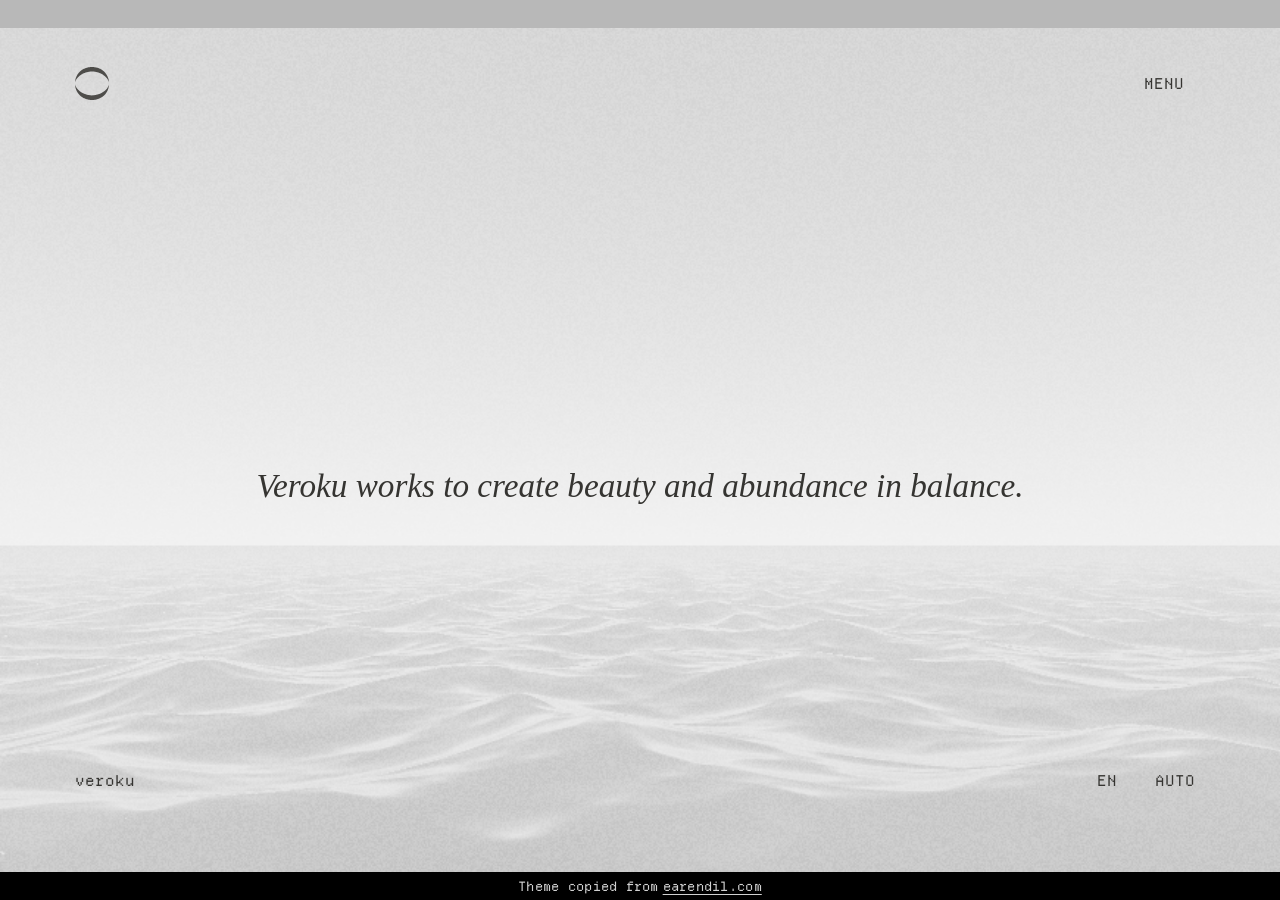
==== commit 3522d376: "Add Projects, Writing and Join Us pages to the menu - Three new pages (/projects/, /writing/, /join/" ====
--- a/index.html
+++ b/index.html
@@ -73,6 +73,9 @@
           <div class="menu-link-group">
             <a class="nav-link" href="/purpose/" data-i18n="common.nav.purpose">Mission</a>
             <a class="nav-link" href="/values/" data-i18n="common.nav.values">Values</a>
+            <a class="nav-link" href="/projects/" data-i18n="common.nav.projects">Projects</a>
+            <a class="nav-link" href="/writing/" data-i18n="common.nav.writing">Writing</a>
+            <a class="nav-link" href="/join/" data-i18n="common.nav.joinUs">Join Us</a>
           </div>
         </div>
       </nav>
--- a/static/styles.css
+++ b/static/styles.css
@@ -246,14 +246,14 @@
   position: static;
   transform: none;
   flex: 0 0 auto;
-  /* Optical exception: center the tall emblem on the first navigation row. */
-  margin-block-start: -35px;
+  /* Center the round symbol on the first navigation row (the MENU label). */
+  margin-block-start: -8px;
 }
 
 body:has(.page[data-page-type="home"]) .main-logo,
 body:has(.page[data-page-type="corner-logo"]) .main-logo {
-  /* The emblem SVG has a tight viewBox, so its visible edge is the frame edge. */
-  width: 32px;
+  /* The symbol SVG has a tight viewBox, so its visible edge is the frame edge. */
+  width: 34px;
   max-width: none;
 }
 
@@ -2022,12 +2022,12 @@
 
   body:has(.page[data-page-type="home"]) .center-logo,
   body:has(.page[data-page-type="corner-logo"]) .center-logo {
-    margin-block-start: -10px;
+    margin-block-start: -4px;
   }
 
   body:has(.page[data-page-type="home"]) .main-logo,
   body:has(.page[data-page-type="corner-logo"]) .main-logo {
-    width: 22px;
+    width: 26px;
     max-width: none;
   }
 
@@ -2144,3 +2144,50 @@
 .site-footer-bar {
   bottom: var(--credit-banner-height);
 }
+
+/* ==========================================================================
+   Mission and Values items that open to a short explanation
+   (generated from site-text.json by sitetext.py).
+   ========================================================================== */
+
+.item-more > summary {
+  list-style: none;
+  cursor: pointer;
+}
+
+.item-more > summary::-webkit-details-marker {
+  display: none;
+}
+
+/* A small +/− after the text shows the item can be opened. */
+.item-more > summary::after {
+  content: "+";
+  display: inline-block;
+  margin-inline-start: 0.45em;
+  font: normal var(--font-size-xs)/1 var(--mono-font);
+  opacity: 0.55;
+  vertical-align: 0.12em;
+}
+
+.item-more[open] > summary::after {
+  content: "\2212";
+}
+
+.item-more > summary:is(:hover, :focus-visible) {
+  text-decoration-line: underline;
+  text-decoration-style: dotted;
+  text-decoration-thickness: 0.06em;
+  text-underline-offset: 0.18em;
+}
+
+.item-more > p {
+  margin: 6px 0 12px;
+  font-size: 0.92em;
+  line-height: 1.5;
+  opacity: 0.78;
+}
+
+/* Paragraph pages (Mission, Projects, Writing, Join Us): space items like paragraphs. */
+.page--prose .letter-body > .item-more {
+  margin: 0 0 1em;
+}
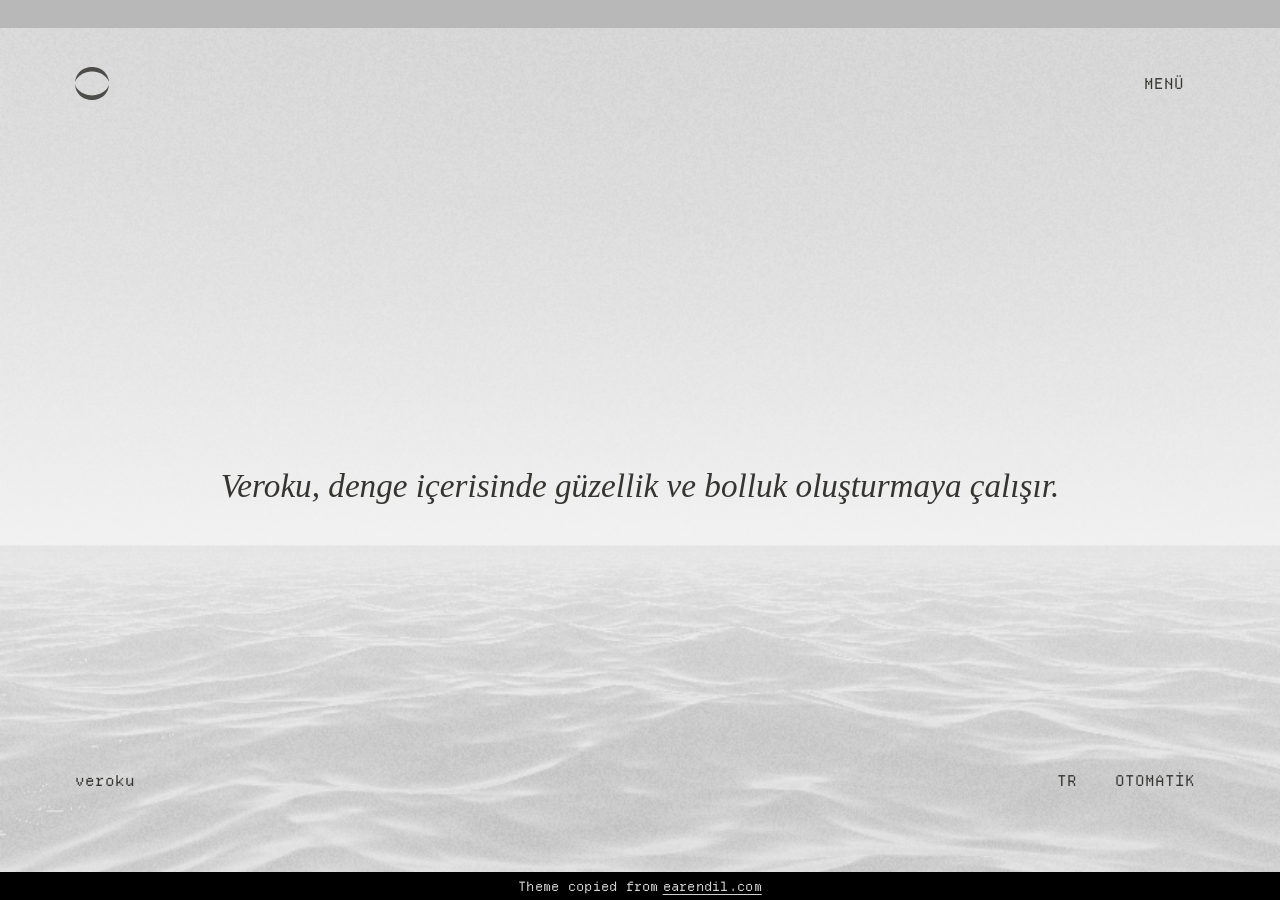
==== commit 75085930: "Turkish and English only, Turkish by default - The language picker offers Türkçe and English; the ot" ====
--- a/index.html
+++ b/index.html
@@ -1,5 +1,5 @@
 <!DOCTYPE html>
-<html lang="en" dir="ltr">
+<html lang="tr" dir="ltr">
 <head>
   <meta charset="UTF-8">
   <meta name="viewport" content="width=device-width, initial-scale=1.0">
@@ -63,19 +63,19 @@
         <img class="main-logo" id="logo" src="/static/veroku-mark.svg" alt="Veroku">
       </a>
 
-      <nav class="top-nav" dir="ltr" data-site-menu aria-label="Primary navigation" data-i18n-aria="common.aria.primaryNav">
+      <nav class="top-nav" dir="ltr" data-site-menu aria-label="Ana menü" data-i18n-aria="common.aria.primaryNav">
         <div class="menu-trigger">
-          <button class="menu-trigger-toggle" type="button" aria-expanded="false" aria-controls="site-menu-links" aria-label="Open menu" data-i18n-aria="common.aria.openMenu">
-            <span class="menu-label" data-i18n="common.nav.menu">MENU</span>
+          <button class="menu-trigger-toggle" type="button" aria-expanded="false" aria-controls="site-menu-links" aria-label="Menüyü aç" data-i18n-aria="common.aria.openMenu">
+            <span class="menu-label" data-i18n="common.nav.menu">MENÜ</span>
           </button>
         </div>
         <div class="menu-links" id="site-menu-links" hidden>
           <div class="menu-link-group">
-            <a class="nav-link" href="/purpose/" data-i18n="common.nav.purpose">Mission</a>
-            <a class="nav-link" href="/values/" data-i18n="common.nav.values">Values</a>
-            <a class="nav-link" href="/projects/" data-i18n="common.nav.projects">Projects</a>
-            <a class="nav-link" href="/writing/" data-i18n="common.nav.writing">Writing</a>
-            <a class="nav-link" href="/join/" data-i18n="common.nav.joinUs">Join Us</a>
+            <a class="nav-link" href="/purpose/" data-i18n="common.nav.purpose">Misyon</a>
+            <a class="nav-link" href="/values/" data-i18n="common.nav.values">Değerler</a>
+            <a class="nav-link" href="/projects/" data-i18n="common.nav.projects">Projeler</a>
+            <a class="nav-link" href="/writing/" data-i18n="common.nav.writing">Yazılar</a>
+            <a class="nav-link" href="/join/" data-i18n="common.nav.joinUs">Bize Katıl</a>
           </div>
         </div>
       </nav>
@@ -84,8 +84,8 @@
     <!-- Page content layer -->
     <div class="page" hx-history-elt data-page-type="home">
       
-  <section class="home-hero" aria-label="Veroku hero" data-i18n-aria="common.aria.hero">
-    <p class="home-hero-text" data-i18n="common.home.tagline">Veroku works to create beauty and abundance in balance.</p>
+  <section class="home-hero" aria-label="Veroku ana bölüm" data-i18n-aria="common.aria.hero">
+    <p class="home-hero-text" data-i18n="common.home.tagline">Veroku, denge içerisinde güzellik ve bolluk oluşturmaya çalışır.</p>
   </section>
 
     </div>
@@ -95,10 +95,10 @@
 
       <div class="bottom-controls" dir="ltr">
         <div id="lang-picker" class="lang-picker">
-          <button id="lang-toggle" type="button" aria-label="Change language" data-i18n-aria="common.aria.changeLanguage" aria-expanded="false" aria-haspopup="listbox">
-            <span class="lang-current">EN</span>
+          <button id="lang-toggle" type="button" aria-label="Dili değiştir" data-i18n-aria="common.aria.changeLanguage" aria-expanded="false" aria-haspopup="listbox">
+            <span class="lang-current">TR</span>
           </button>
-          <ul id="lang-menu" class="lang-menu" role="listbox" aria-label="Select language" data-i18n-aria="common.aria.selectLanguage" hidden></ul>
+          <ul id="lang-menu" class="lang-menu" role="listbox" aria-label="Dil seç" data-i18n-aria="common.aria.selectLanguage" hidden></ul>
         </div>
         <button id="theme-toggle" type="button" aria-label="Toggle color theme"><span class="value"></span></button>
       </div>
